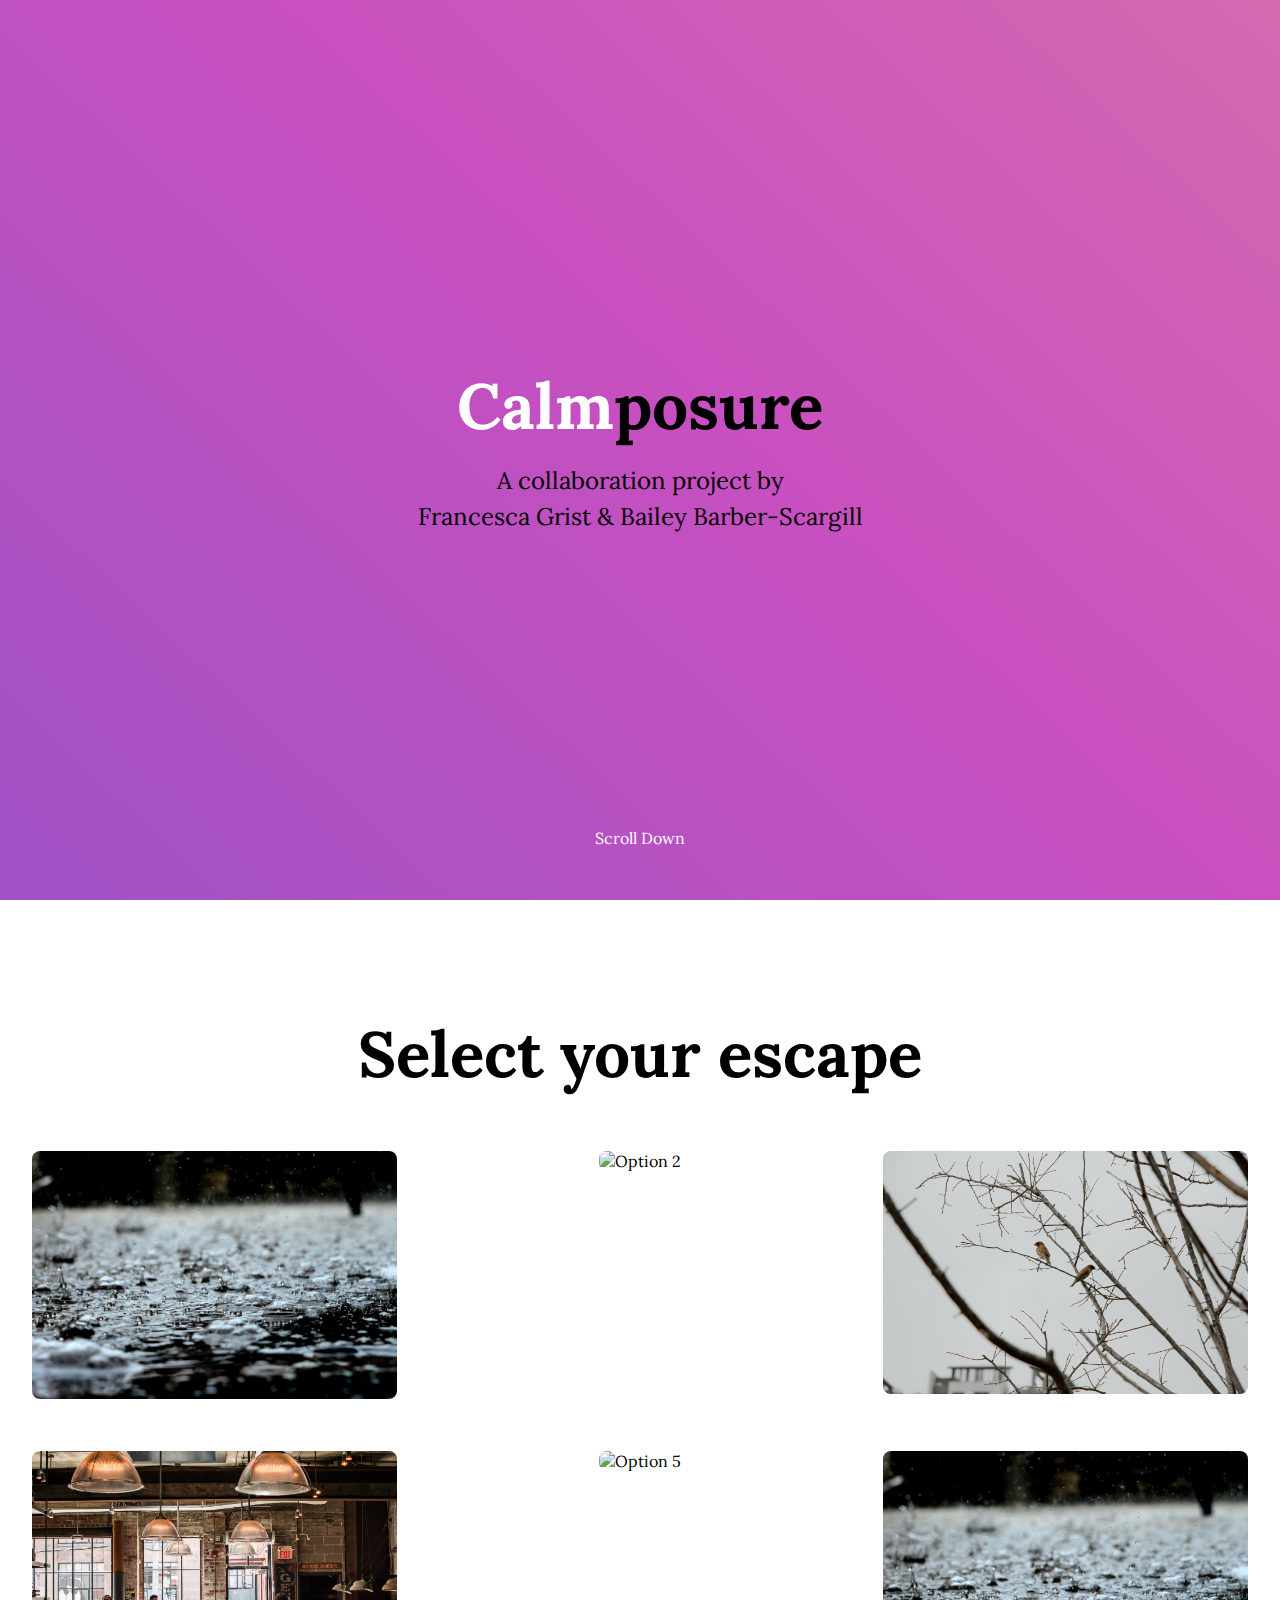
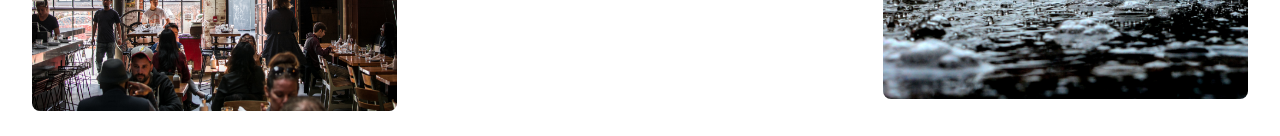
==== index.html @ 069a4171 "Add files via upload" ====
<!DOCTYPE html>
<html>
<head>
	<title>Project Website</title>
	<link rel="stylesheet" type="text/css" href="style.css">
</head>
<body>
	<header>
		<div class="header--text">
			<h1><span style="color: white">Calm</span><span>posure</span></h1>
			<p>A collaboration project by</p>
            <p>Francesca Grist & Bailey Barber-Scargill</p>
            <p class="bottom" style="color: white">Scroll Down</p>
		</div>
	</header>
    <main>
        <section class="features">
          <br>
          <br>
          <br>
          <br>
          <br>
          <br>
          <br>
          <h1>Select your escape</h1>
          <br>
          <br>
          <div class="feature--row">
            <a href="rain.html">
              <div class="image-container">
                <img src="resources/rain.jpg" alt="Option 1">
                <div class="image-overlay">
                  <h3>Rain</h3>
                </div>
              </div>
            </a>
            <a href="option2.html">
              <div class="image-container">
                <img src="resources/stream.jpg" alt="Option 2">
                <div class="image-overlay">
                  <h3>Stream</h3>
                </div>
              </div>
            </a>
            <a href="option3.html">
              <div class="image-container">
                <img src="resources/birds.jpg" alt="Option 3">
                <div class="image-overlay">
                  <h3>Birds</h3>
                </div>
              </div>
            </a>
          </div>
          <div class="feature--row">
            <a href="option4.html">
              <div class="image-container">
                <img src="resources/cafe.jpg" alt="Option 4">
                <div class="image-overlay">
                  <h3>Cafe</h3>
                </div>
              </div>
            </a>
            <a href="option5.html">
              <div class="image-container">
                <img src="resources/stream.jpg" alt="Option 5">
                <div class="image-overlay">
                  <h3>Crackling Fire</h3>
                </div>
              </div>
            </a>
            <a href="option6.html">
              <div class="image-container">
                <img src="resources/rain.jpg" alt="Option 6">
                <div class="image-overlay">
                  <h3>Thunderstorm</h3>
                </div>
              </div>
            </a>
          </div>
        </section>
      </main>
</body>
</html>
---- style.css ----
@import url('https://fonts.googleapis.com/css2?family=Lora&display=swap');

* {
    margin: 0;
    padding: 0;
    box-sizing: border-box;
    color: black;
  }
  
  body {
    font-family: "Lora", "Serif";
    scroll-behavior: smooth;
    overflow-y: scroll;
    -ms-overflow-style: none;
    scrollbar-width: none;
  }
  
  body::-webkit-scrollbar {
    display: none;
  }
  
  header {
    height: 100vh;
    background-color: #4158D0;
    background-image: linear-gradient(43deg, #4158D0 0%, #C850C0 46%, #FFCC70 100%);
    background-size: 400% 400%;
    animation: gradient 15s ease infinite;
    display: flex;
    align-items: center;
    justify-content: center;
    flex-direction: column;
    color: #fff;
  }
  
  @keyframes gradient {
    0% {
      background-position: 0% 50%;
    }
    50% {
      background-position: 100% 50%;
    }
    100% {
      background-position: 0% 50%;
    }
  }
  
  .header--text {
    max-width: 50%;
    text-align: center;
  }
  
  .header--text .bottom {
    position: absolute;
    bottom: 0;
    margin-bottom: 50px;
    font-size: 16px;
    left: 50%;
    transform: translateX(-50%);
  }
  
  h1 {
    font-size: 4rem;
    margin-bottom: 1rem;
  }
  
  p {
    font-size: 1.5rem;
    line-height: 1.5;
  }
  
  main {
    padding: 2rem;
  }
  
  .features {
    text-align: center;
    height: calc(100vh - 8rem);
    display: flex;
    flex-direction: column;
    justify-content: center;
  }
  
  .features h2 {
    font-size: 3rem;
    margin-bottom: 2rem;
  }
  
  .feature--row {
    display: flex;
    justify-content: space-between;
    flex-wrap: wrap;
    margin-bottom: 2rem;
  }
  
  .feature--row img {
    width: 100%;
    height: auto;
    max-height: 280px;
    margin-bottom: 1rem;
    border-radius: 8px; /* add border-radius */
    transition: filter 0.5s, transform 0.5s; /* add transition */
  }
  
  .feature--row a {
    width: 30%;
    text-decoration: none;
    color: white;
    position: relative; /* add position */
  }
  
  .feature--row a:hover img {
    filter: blur(3px); /* blur the image only */
    transform: scale(1.02); /* zoom in the image */
  }
  
  .feature--row h3 {
    font-size: 2rem;
    position: absolute; /* add position */
    top: 50%; /* position it in the center of the image */
    left: 50%;
    transform: translate(-50%, -50%);
    opacity: 0; /* hide the text by default */
    transition: opacity 0.5s; /* add transition */
    color: white;
    mix-blend-mode:overlay;
  }
  
  .feature--row a:hover h3 {
    opacity: 1; /* show the text on hover */
  }

  .video-page {
    margin: 0;
    padding: 0;
    overflow: hidden;
  }

  video {
    position: fixed;
    top: 0;
    left: 0;
    width: 100%;
    height: 100%;
    object-fit: cover;
    z-index: -1;
  }

  button {
    font-family: "Lora", "Serif";
    margin: 10px;
    border: 2px solid transparent;
    border-radius: 8px;
    padding: 12px 20px;
    color: #fff;
    font-size: 16px;
    font-weight: bold;
    background-color: transparent;
    backdrop-filter: blur(8px);
    transition: all 0.3s;
  }
  
  button:hover {
    background-color: rgba(255, 255, 255, 0.2);
    backdrop-filter: blur(8px);
    cursor: pointer;
  }
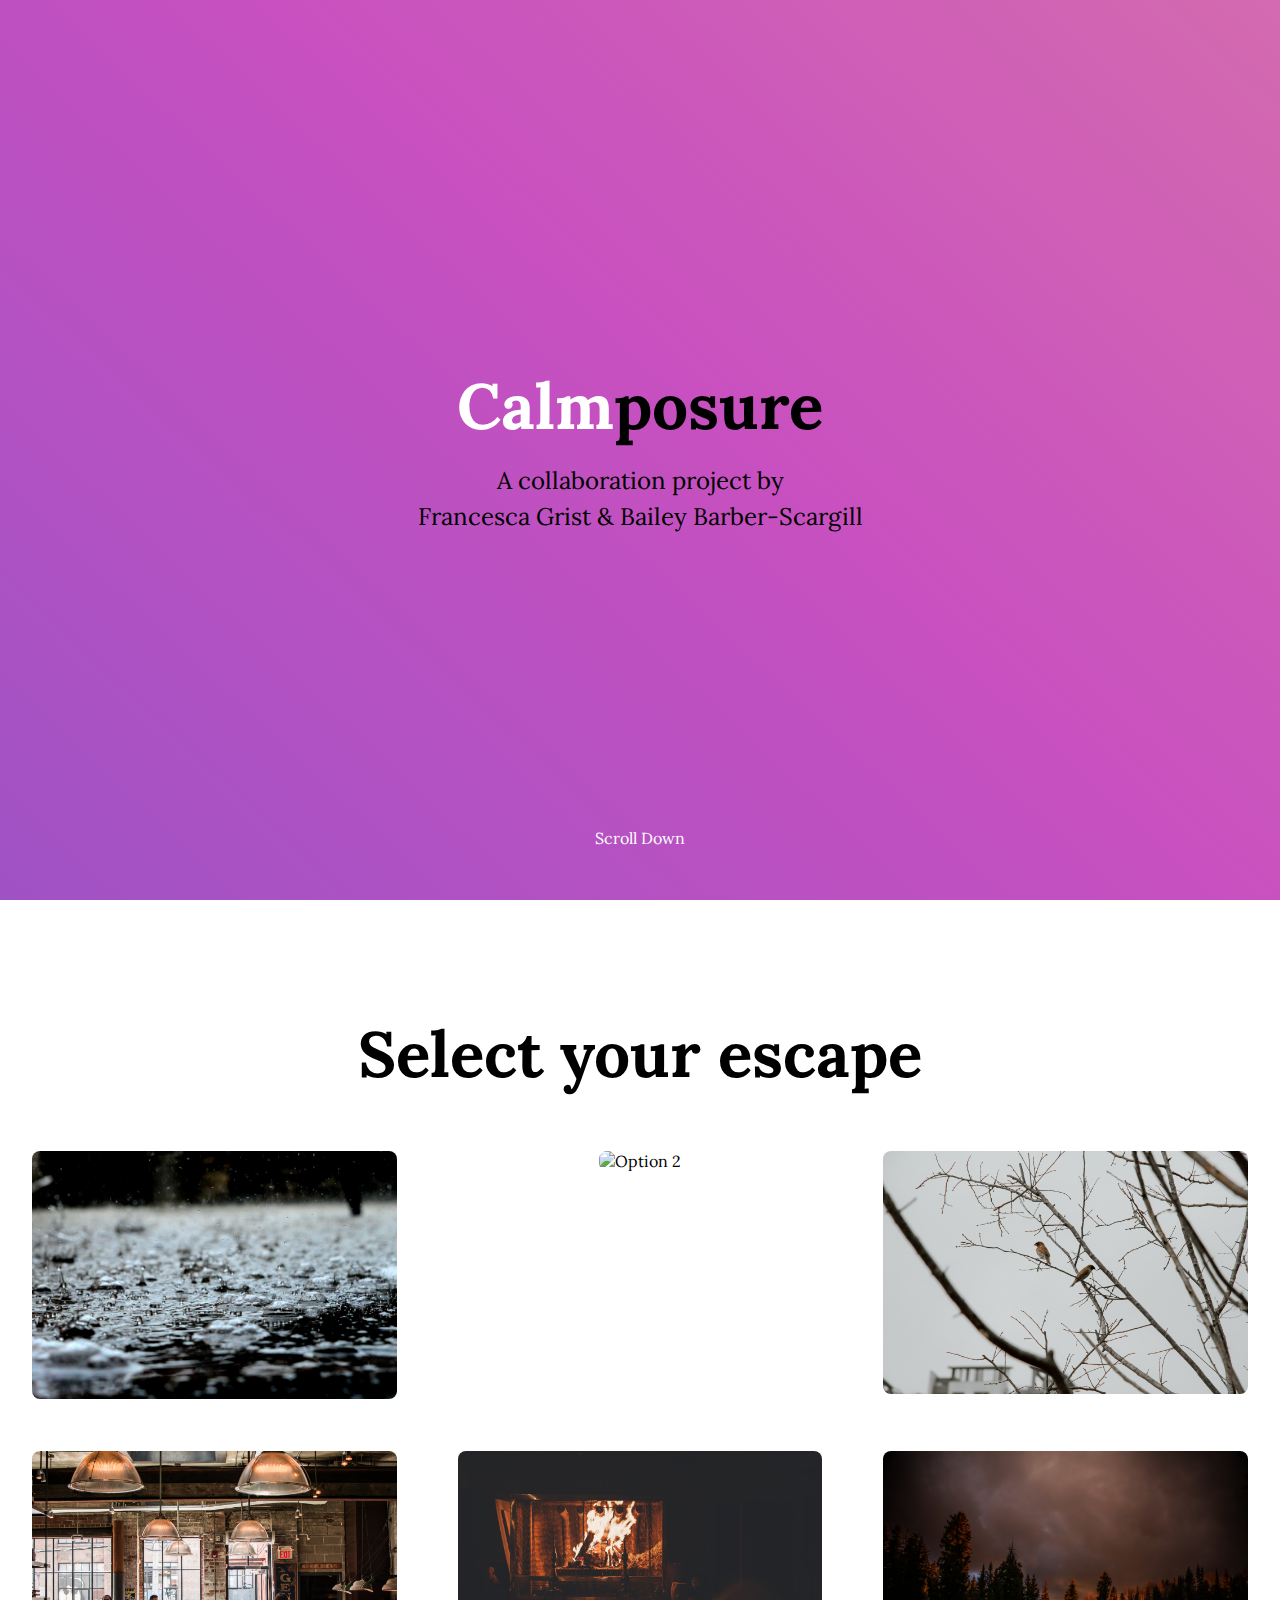
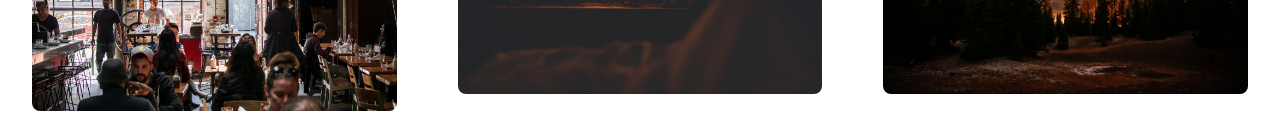
==== commit dbe2819c: "Added files for first website test" ====
--- a/index.html
+++ b/index.html
@@ -34,7 +34,7 @@
                 </div>
               </div>
             </a>
-            <a href="option2.html">
+            <a href="stream.html">
               <div class="image-container">
                 <img src="resources/stream.jpg" alt="Option 2">
                 <div class="image-overlay">
@@ -42,7 +42,7 @@
                 </div>
               </div>
             </a>
-            <a href="option3.html">
+            <a href="birds.html">
               <div class="image-container">
                 <img src="resources/birds.jpg" alt="Option 3">
                 <div class="image-overlay">
@@ -52,7 +52,7 @@
             </a>
           </div>
           <div class="feature--row">
-            <a href="option4.html">
+            <a href="cafe.html">
               <div class="image-container">
                 <img src="resources/cafe.jpg" alt="Option 4">
                 <div class="image-overlay">
@@ -60,17 +60,17 @@
                 </div>
               </div>
             </a>
-            <a href="option5.html">
+            <a href="fire.html">
               <div class="image-container">
-                <img src="resources/stream.jpg" alt="Option 5">
+                <img src="resources/fire.jpg" alt="Option 5">
                 <div class="image-overlay">
                   <h3>Crackling Fire</h3>
                 </div>
               </div>
             </a>
-            <a href="option6.html">
+            <a href="thunder.html">
               <div class="image-container">
-                <img src="resources/rain.jpg" alt="Option 6">
+                <img src="resources/storm.jpg" alt="Option 6">
                 <div class="image-overlay">
                   <h3>Thunderstorm</h3>
                 </div>
--- a/style.css
+++ b/style.css
@@ -164,4 +164,42 @@
     backdrop-filter: blur(8px);
     cursor: pointer;
   }
-  +
+  .volume-box {
+    background-color: transparent;
+    backdrop-filter: blur(5px);
+    max-width: 200px;
+    text-align: center;
+    padding: 5px;
+    margin: 10px;
+    border-radius: 10px;
+  }
+
+  .volume-box p {
+    font-size: 16px;
+    color: white;
+  }
+
+  .volume-slider input[type="range"] {
+    -webkit-appearance: none;
+    width: 100%;
+    height: 10px;
+    border-radius: 5px;
+    background-color: rgba(255, 255, 255, 0.5);
+    outline: none;
+    margin: 0;
+  }
+  
+  .volume-slider input[type="range"]::-webkit-slider-thumb {
+    -webkit-appearance: none;
+    width: 20px;
+    height: 20px;
+    border-radius: 50%;
+    background-color: white;
+    cursor: pointer;
+    margin-top: -5px;
+  }
+
+  .volume-slider input[type="range"]:focus::-webkit-slider-thumb {
+    background-color: rgb(35, 35, 35);
+  }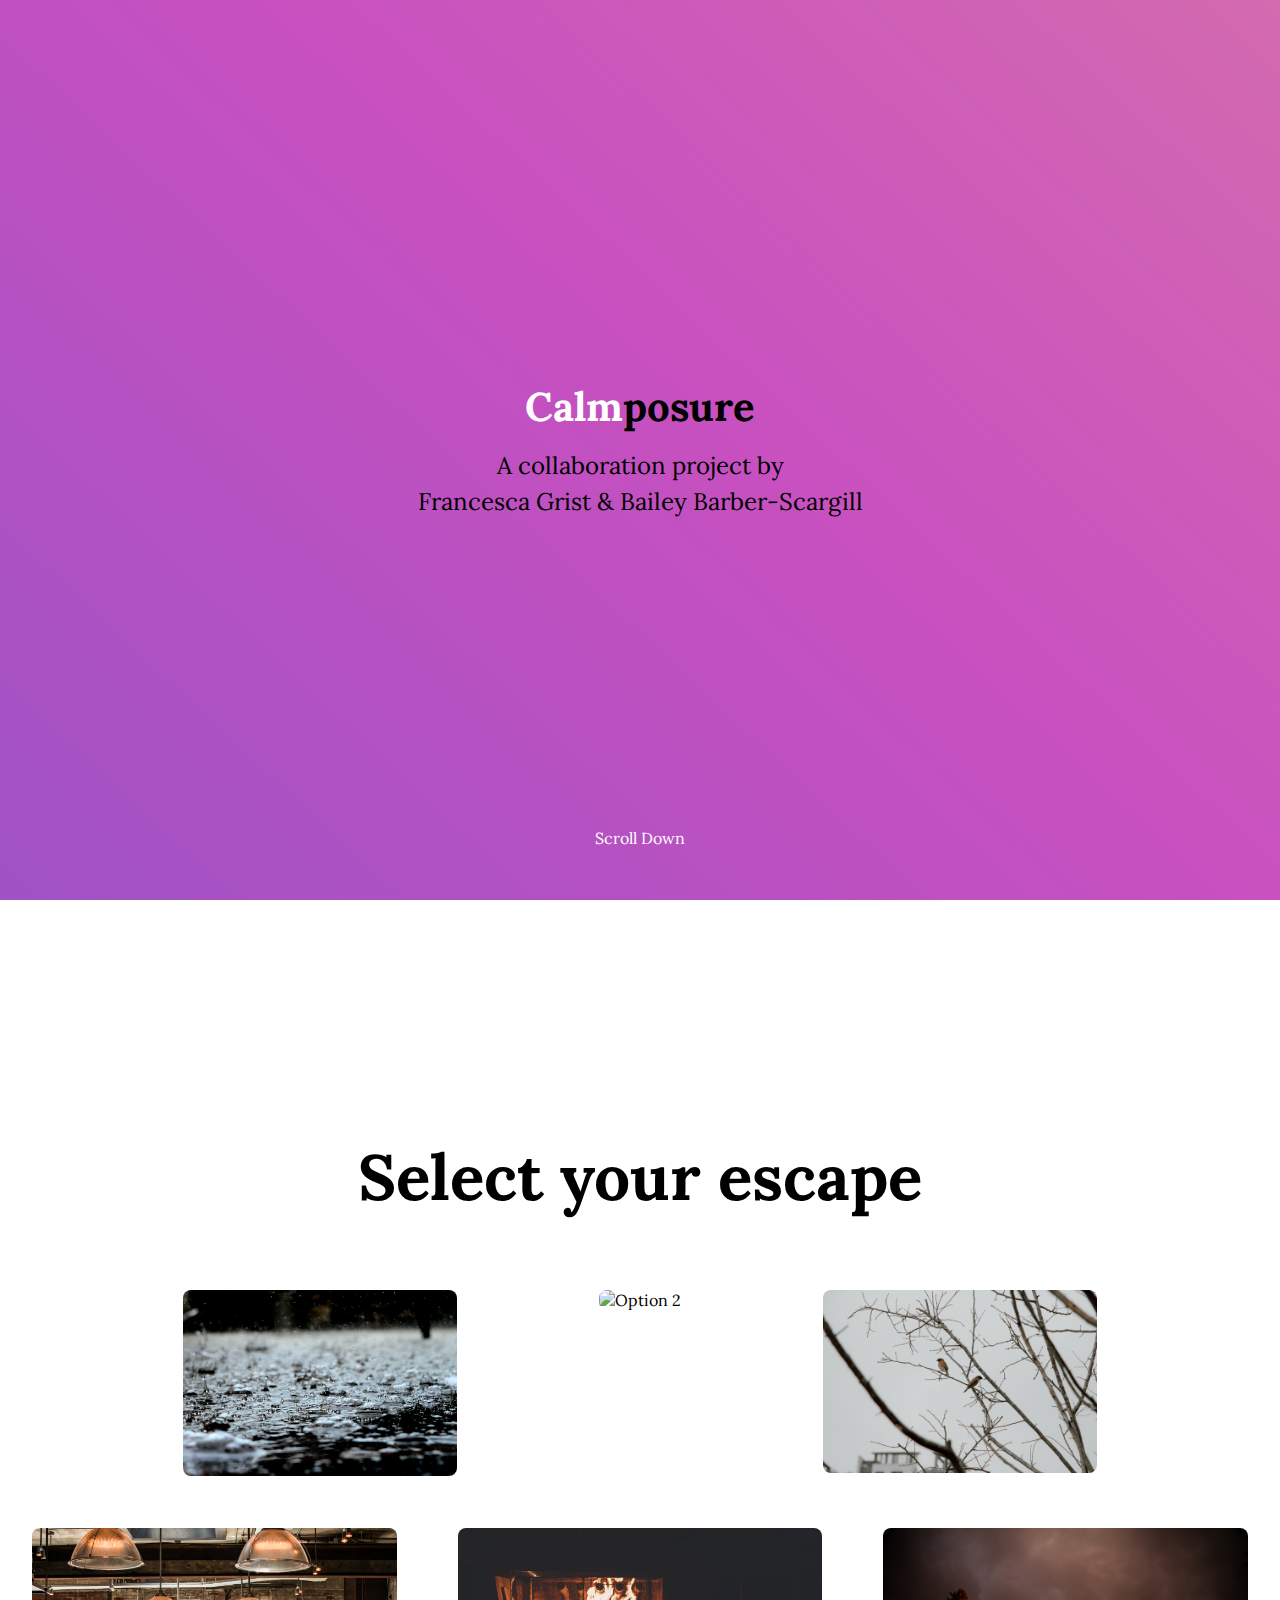
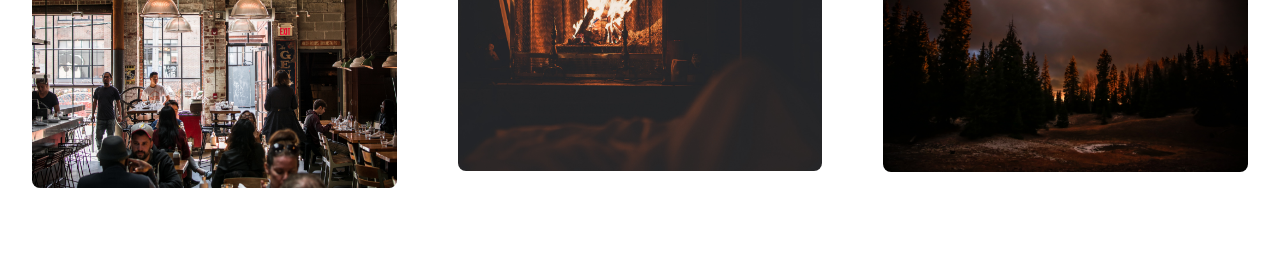
==== commit c3617364: "updated views for mobile and fixed audio issues" ====
--- a/index.html
+++ b/index.html
@@ -1,83 +1,84 @@
 <!DOCTYPE html>
 <html>
-<head>
-	<title>Project Website</title>
-	<link rel="stylesheet" type="text/css" href="style.css">
-</head>
-<body>
-	<header>
-		<div class="header--text">
-			<h1><span style="color: white">Calm</span><span>posure</span></h1>
-			<p>A collaboration project by</p>
-            <p>Francesca Grist & Bailey Barber-Scargill</p>
-            <p class="bottom" style="color: white">Scroll Down</p>
-		</div>
-	</header>
+  <head>
+    <meta name="viewport" content="width=device-width, initial-scale=1.0">
+    <title>Project Website</title>
+    <link rel="stylesheet" type="text/css" href="style.css">
+  </head>
+  <body>
+    <header>
+      <div class="header--text">
+        <h1><span style="color: white">Calm</span><span>posure</span></h1>
+        <p>A collaboration project by</p>
+        <p>Francesca Grist & Bailey Barber-Scargill</p>
+        <p class="bottom" style="color: white">Scroll Down</p>
+      </div>
+    </header>
     <main>
-        <section class="features">
-          <br>
-          <br>
-          <br>
-          <br>
-          <br>
-          <br>
-          <br>
-          <h1>Select your escape</h1>
-          <br>
-          <br>
-          <div class="feature--row">
-            <a href="rain.html">
-              <div class="image-container">
-                <img src="resources/rain.jpg" alt="Option 1">
-                <div class="image-overlay">
-                  <h3>Rain</h3>
-                </div>
+      <section class="features">
+        <br>
+        <br>
+        <br>
+        <br>
+        <br>
+        <br>
+        <br>
+        <h1>Select your escape</h1>
+        <br>
+        <br>
+        <div class="feature--row">
+          <a href="rain.html">
+            <div class="image-container">
+              <img src="resources/rain.jpg" alt="Option 1">
+              <div class="image-overlay">
+                <h3>Rain</h3>
               </div>
-            </a>
-            <a href="stream.html">
-              <div class="image-container">
-                <img src="resources/stream.jpg" alt="Option 2">
-                <div class="image-overlay">
-                  <h3>Stream</h3>
-                </div>
+            </div>
+          </a>
+          <a href="stream.html">
+            <div class="image-container">
+              <img src="resources/stream.jpg" alt="Option 2">
+              <div class="image-overlay">
+                <h3>Stream</h3>
               </div>
-            </a>
-            <a href="birds.html">
-              <div class="image-container">
-                <img src="resources/birds.jpg" alt="Option 3">
-                <div class="image-overlay">
-                  <h3>Birds</h3>
-                </div>
+            </div>
+          </a>
+          <a href="birds.html">
+            <div class="image-container">
+              <img src="resources/birds.jpg" alt="Option 3">
+              <div class="image-overlay">
+                <h3>Birds</h3>
               </div>
-            </a>
-          </div>
-          <div class="feature--row">
-            <a href="cafe.html">
-              <div class="image-container">
-                <img src="resources/cafe.jpg" alt="Option 4">
-                <div class="image-overlay">
-                  <h3>Cafe</h3>
-                </div>
+            </div>
+          </a>
+        </div>
+        <div class="feature--row">
+          <a href="cafe.html">
+            <div class="image-container">
+              <img src="resources/cafe.jpg" alt="Option 4">
+              <div class="image-overlay">
+                <h3>Cafe</h3>
               </div>
-            </a>
-            <a href="fire.html">
-              <div class="image-container">
-                <img src="resources/fire.jpg" alt="Option 5">
-                <div class="image-overlay">
-                  <h3>Crackling Fire</h3>
-                </div>
+            </div>
+          </a>
+          <a href="fire.html">
+            <div class="image-container">
+              <img src="resources/fire.jpg" alt="Option 5">
+              <div class="image-overlay">
+                <h3>Crackling Fire</h3>
               </div>
-            </a>
-            <a href="thunder.html">
-              <div class="image-container">
-                <img src="resources/storm.jpg" alt="Option 6">
-                <div class="image-overlay">
-                  <h3>Thunderstorm</h3>
-                </div>
+            </div>
+          </a>
+          <a href="thunder.html">
+            <div class="image-container">
+              <img src="resources/storm.jpg" alt="Option 6">
+              <div class="image-overlay">
+                <h3>Thunderstorm</h3>
               </div>
-            </a>
-          </div>
-        </section>
-      </main>
-</body>
+            </div>
+          </a>
+        </div>
+      </section>
+    </main>
+  </body>
 </html>
--- a/style.css
+++ b/style.css
@@ -45,9 +45,9 @@
   }
   
   .header--text {
-    max-width: 50%;
-    text-align: center;
-  }
+    max-width: 60%;
+    text-align: center;
+  }  
   
   .header--text .bottom {
     position: absolute;
@@ -74,15 +74,16 @@
   
   .features {
     text-align: center;
-    height: calc(100vh - 8rem);
     display: flex;
     flex-direction: column;
-    justify-content: center;
-  }
-  
-  .features h2 {
-    font-size: 3rem;
+    align-items: center;
+    margin-top: 4rem;
+  }
+  
+  .features h1 {
+    font-size: 4rem;
     margin-bottom: 2rem;
+    text-align: center;
   }
   
   .feature--row {
@@ -97,37 +98,55 @@
     height: auto;
     max-height: 280px;
     margin-bottom: 1rem;
-    border-radius: 8px; /* add border-radius */
-    transition: filter 0.5s, transform 0.5s; /* add transition */
+    border-radius: 8px;
+    transition: filter 0.5s, transform 0.5s;
   }
   
   .feature--row a {
     width: 30%;
     text-decoration: none;
     color: white;
-    position: relative; /* add position */
+    position: relative;
   }
   
   .feature--row a:hover img {
-    filter: blur(3px); /* blur the image only */
-    transform: scale(1.02); /* zoom in the image */
+    filter: blur(3px);
+    transform: scale(1.02);
   }
   
   .feature--row h3 {
     font-size: 2rem;
-    position: absolute; /* add position */
-    top: 50%; /* position it in the center of the image */
+    position: absolute;
+    top: 50%;
     left: 50%;
     transform: translate(-50%, -50%);
-    opacity: 0; /* hide the text by default */
-    transition: opacity 0.5s; /* add transition */
+    opacity: 0;
+    transition: opacity 0.5s;
     color: white;
-    mix-blend-mode:overlay;
+    mix-blend-mode: overlay;
   }
   
   .feature--row a:hover h3 {
-    opacity: 1; /* show the text on hover */
-  }
+    opacity: 1;
+  }
+  
+  @media (max-width: 767px) {
+    .feature--row {
+      flex-direction: column;
+      align-items: center;
+    }
+    
+    .feature--row a {
+      width: 100%;
+      margin-bottom: 1rem;
+    }
+  }
+
+    .header--text h1 {
+    font-size: 2.5rem;
+  }
+  
+  
 
   .video-page {
     margin: 0;
@@ -202,4 +221,27 @@
 
   .volume-slider input[type="range"]:focus::-webkit-slider-thumb {
     background-color: rgb(35, 35, 35);
-  }+  }
+  @media only screen and (max-width: 600px) {
+    body {
+      display: flex;
+      flex-direction: column;
+      justify-content: center;
+      align-items: center;
+    }
+  
+    button {
+      margin: 20px auto;
+      transform: scale(1.3);
+    }
+
+    .volume-box {
+      max-width: 80%;
+    }
+
+
+  }
+  
+  
+  
+  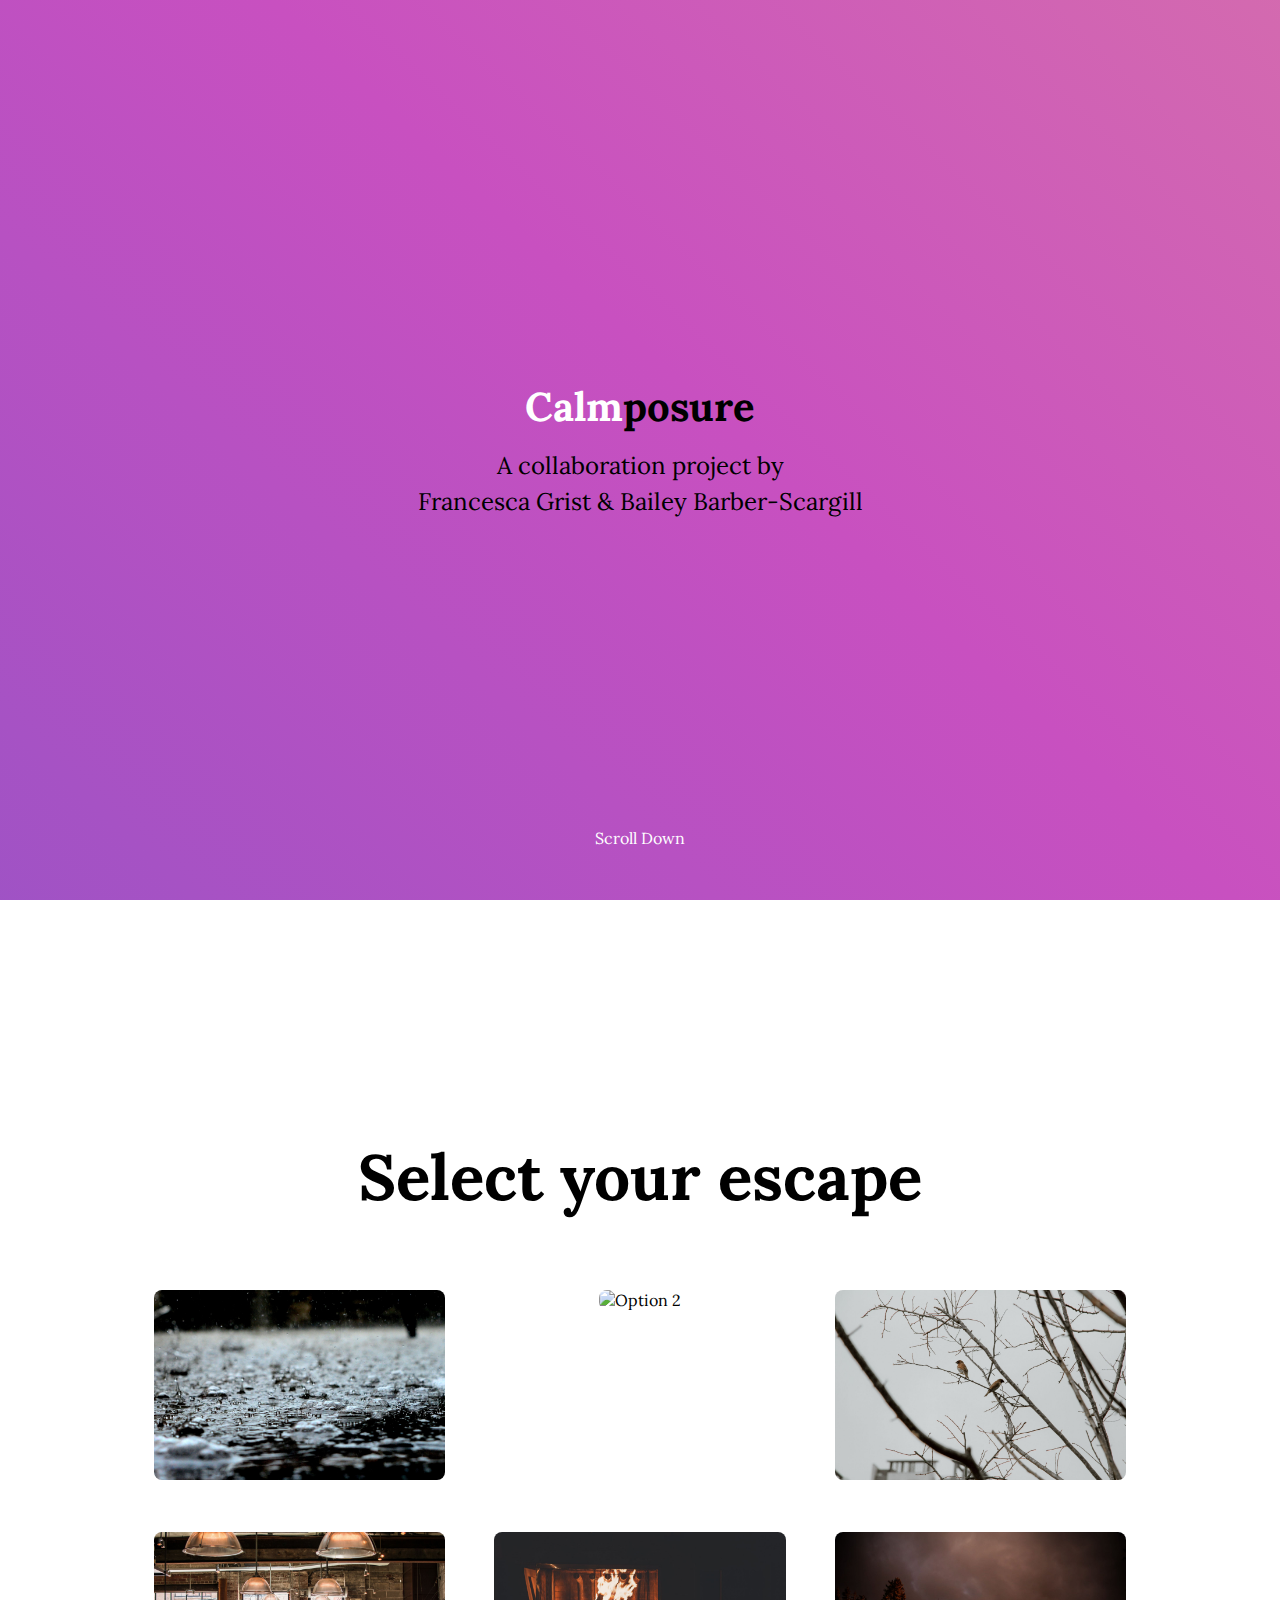
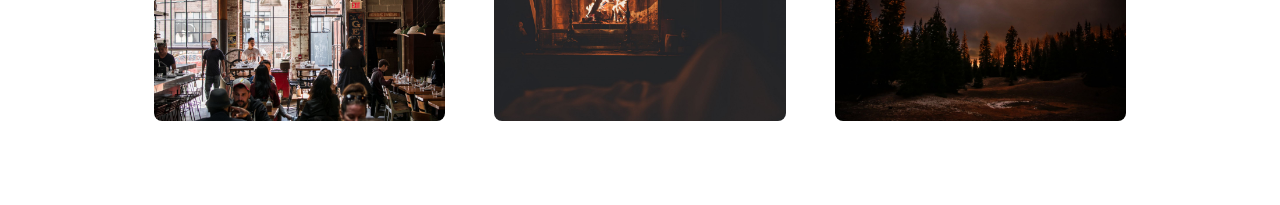
==== commit a657a221: "addded favicon and ios changes" ====
--- a/index.html
+++ b/index.html
@@ -4,6 +4,7 @@
     <meta name="viewport" content="width=device-width, initial-scale=1.0">
     <title>Project Website</title>
     <link rel="stylesheet" type="text/css" href="style.css">
+    <link rel="icon" type="image/x-icon" href="/resources/favicon.ico">
   </head>
   <body>
     <header>
--- a/style.css
+++ b/style.css
@@ -17,6 +17,42 @@
   
   body::-webkit-scrollbar {
     display: none;
+  }
+
+  #loading {
+    position: fixed;
+    display: flex;
+    justify-content: center;
+    align-items: center;
+    width: 100%;
+    height: 100%;
+    top: 0;
+    left: 0;
+    background-color: #4158D0;
+    background-image: linear-gradient(43deg, #4158D0 0%, #C850C0 46%, #FFCC70 100%);
+    z-index: 99;
+  }
+  
+  #loading-image {
+    z-index: 100;
+  }
+
+  .loader {
+    width: 48px;
+    height: 48px;
+    border-radius: 50%;
+    display: inline-block;
+    box-sizing: border-box;
+    animation: animloader 1s linear infinite;
+  }
+  
+  @keyframes animloader {
+    0% {
+      box-shadow: -72px 0 #FFF inset;
+    }
+    100% {
+      box-shadow: 48px 0 #FFF inset;
+    }
   }
   
   header {
@@ -78,6 +114,8 @@
     flex-direction: column;
     align-items: center;
     margin-top: 4rem;
+    width: 80%;
+    margin-left: 10%;
   }
   
   .features h1 {
@@ -96,7 +134,6 @@
   .feature--row img {
     width: 100%;
     height: auto;
-    max-height: 280px;
     margin-bottom: 1rem;
     border-radius: 8px;
     transition: filter 0.5s, transform 0.5s;
@@ -187,7 +224,8 @@
   .volume-box {
     background-color: transparent;
     backdrop-filter: blur(5px);
-    max-width: 200px;
+    width: 15%;
+    max-width: 500px;
     text-align: center;
     padding: 5px;
     margin: 10px;
@@ -222,6 +260,7 @@
   .volume-slider input[type="range"]:focus::-webkit-slider-thumb {
     background-color: rgb(35, 35, 35);
   }
+
   @media only screen and (max-width: 600px) {
     body {
       display: flex;
@@ -236,12 +275,30 @@
     }
 
     .volume-box {
-      max-width: 80%;
-    }
-
-
-  }
-  
-  
-  
-  +      width: 80%;
+    }
+
+    audio {
+      position: relative;
+      bottom: 5%;
+      left: 40%;
+      transform: translateX(-50%);
+      width: 80%;
+      margin: 0 10%;
+      margin: 10px;
+    }
+    
+    #audio-controls {
+      display: flex;
+      justify-content: center;
+    }
+        
+    #audio-controls audio {
+      margin: 0 10px;
+    }
+
+    .iosTitle {
+      padding: 5px;
+      color: white;
+    }
+  }
